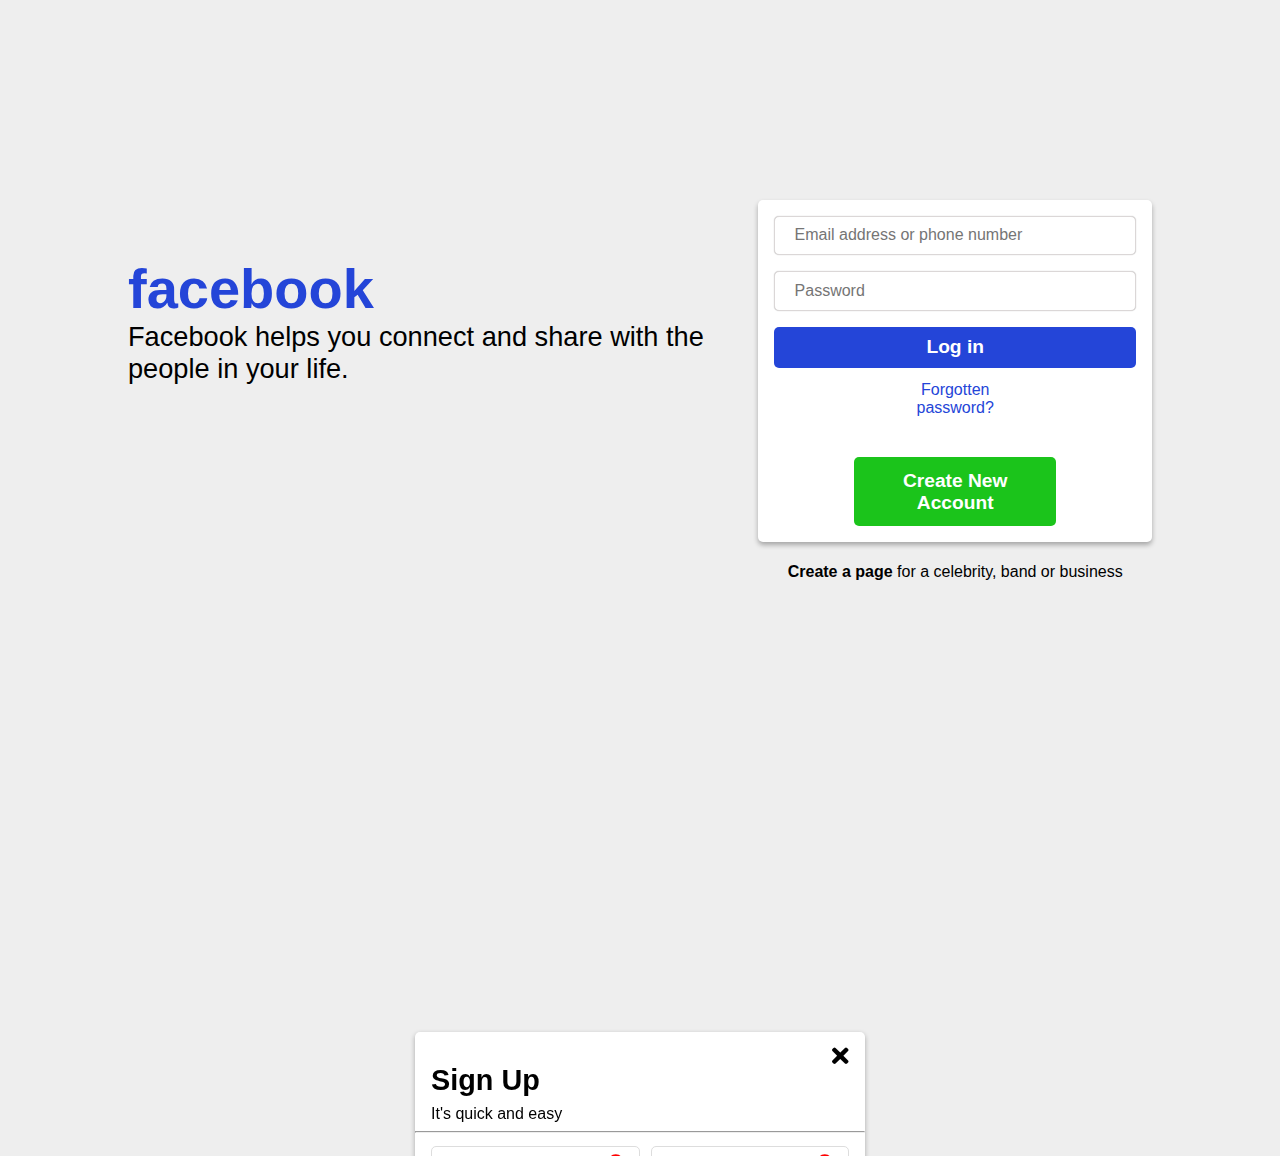
==== fbLogin/index.html @ 0520f0d1 "Added WIP files for fb login/signup form page" ====
<!DOCTYPE html>
<html lang="en">
<head>
    <meta charset="UTF-8">
    <meta name="viewport" content="width=device-width, initial-scale=1.0">
    <link rel="stylesheet" href="../fontawesome/all.css">
    <link rel="stylesheet" href="style.css">
    <title>Facebook: Login</title>
</head>
<body>
    <section class="loginContainer">
        <div id="first">
            <h2 id="title">facebook</h2>
            <p>Facebook helps you connect and share with the people in your life.</p>
        </div>
        <div id="second">
            <div class="loginBox">
                <form action="">
                    <input type="text" placeholder="Email address or phone number" id="userId">
                    <input type="password" placeholder="Password" id="password">
                    <button type="submit" id="login">Log in</button>
    
                    <a href="#" id="forget">Forgotten password?</a>
    
                    <button id="create">Create New Account</button>
                </form>
            </div>
            <p id="cPage"><span id="page"><a href="#">Create a page</a></span> for a celebrity, band or business</p>
        </div>
        
    </section>


    <section class="signInContainer hide">
        <button id="closeBtn"><i class="fas fa-times"></i></button>
        <div id="intro">
            <h2>Sign Up</h2>
            <p>It's quick and easy</p>
            <hr id="line">
        </div>
        <div>
            <form action="" class="signForm">
                <div id="names">
                    <div class="name">
                        <input type="text" name="firstname" placeholder="First name" id="firstname" >
                    <span id="span"><i class="fas fa-exclamation-circle"></i></span>
                    </div>
                    <div class="name surname">
                        <input type="text" name="surname" placeholder="Surname" id="surname">
                        <span id="span"><i class="fas fa-exclamation-circle"></i></span>
                    </div>
                    
                </div>
                <div class="name">
                    <input type="text" placeholder="Mobile number or email address" id="mobileEmail">
                    <span id="span"><i class="fas fa-exclamation-circle"></i></span>
                </div>
                <div class="name">
                    <input type="password" name="password" placeholder="New password" id="newPassword">
                    <span id="span"><i class="fas fa-exclamation-circle"></i></span>
                </div>

                <!-- Date Picker -->
                <div class="name birth">
                    <p>Date of birth<i class="fas fa-question-circle"></i></p>
                    <span id="span2"><i class="fas fa-exclamation-circle"></i></span>  
                </div>
                              
                <div class="fallbackDatePicker">
                    <div>
                      <select id="day" name="day">
                      </select>
                    </div>
                    <div>
                      
                      <select id="month" name="month">
                        <option value="month">Month</option>
                        <option>January</option>
                        <option>February</option>
                        <option>March</option>
                        <option>April</option>
                        <option>May</option>
                        <option>June</option>
                        <option>July</option>
                        <option>August</option>
                        <option>September</option>
                        <option>October</option>
                        <option>November</option>
                        <option>December</option>
                      </select>
                    </div>
                    <div>
                      <select id="year" name="year">
                          <option value="year">Year</option>
                      </select>
                    </div>
                  </div>

                
                  <div class="name introGender">
                    <p>Gender<i class="fas fa-question"></i></p>
                    <span id="span3"><i class="fas fa-exclamation-circle"></i></span>
                  </div>
                <div class="genders">
                    <div>
                        <label for="female">Female</label>
                        <input type="radio" name="Gender" id="feale" value="female">
                    </div>
                    
                    <div>
                        <label for="male">Male</label>
                        <input type="radio" name="Gender" id="male" value="male">
                    </div>

                    <div>
                        <label for="custom">Custom</label>
                        <input type="radio" name="Gender" id="custom" value="male">
                    </div>

                    
                </div>

                <input type="text" name="optional" id="customGender" placeholder="Gender(optional)">

                <button type="submit" id="signUp">Sign Up</button>
            </form>
        </div>
    </section>

        
        


    <div class="spacer">
        
    </div>
    <script src="./datepicker.js"></script>
    <script src="./app.js"></script>
</body>
</html>
---- fbLogin/style.css ----
* {
    margin: 0;
    padding: 0;
    box-sizing: border-box;
}
:root {
    --fbColor: rgb(36, 69, 216);
}
body {
    background-color: #eee;
    font-family: Tahoma,sans-serif;
    height: 100vh;
    overflow: hidden;
}

.hide {
    /* display: none; */
    transform: translateY(100vh);
}

.active {
    transform: translateY(0px);
}
.loginContainer {
    width: 80%;
    display: grid;
    grid-template-columns: 1.5fr 1fr;
    gap: 2.5rem;
    /* align-items: center; */
    margin: 20% auto;
}

#title {
    font-size: 3.5rem;
    color: var(--fbColor);
}

#title ~ p {
    font-size: 1.7rem;
}

#second {
    position: relative;
    bottom: 3.5rem;
}
.loginBox {
    width: 100%;
    display: flex;
    flex-direction: column;
    /* align-items: center; */
    background-color: white;
    padding: 1rem;
    box-shadow: 0px 3px 5px rgba(0, 0, 0, 0.3);
    border-radius: 5px;
}

.loginBox input {
    display: block;
    width: 100%;
    padding: 0.7rem;
    margin-bottom: 1rem;
    /* outline-color: red; */
    border: 1px solid rgb(219, 215, 215);
    box-shadow: 0px 0px 1px rgba(0, 0, 0, 0.3);
    border-radius: 5px;
}

.loginBox input::placeholder {
    padding-left: 0.5rem;
    font-size: 1rem;
}

#login {
    width: 100%;
    padding: 0.6rem;
    background: var(--fbColor);
    border: none;
    border-radius: 5px;
    color: #fff;
    font-size: 1.2rem;
    font-weight: 600;
    cursor: pointer;
}

#forget {
    display: block;
    width: 40%;
    margin: 0.8rem auto 2.5rem;
    text-align: center;
    font-family: inherit;
    text-decoration: none;
    color: var(--fbColor);
}

#create {
    display: block;
    width: 56%;
    margin: 0 auto;
    padding: 0.8rem;
    background-color: rgb(27, 196, 27);
    color: #fff;
    font-size: 1.2rem;
    font-weight: 550;
    border: none;
    border-radius: 5px;
    cursor: pointer;
    transition: background 0.4s ease;
}
#create:hover {
    background: rgb(36, 151, 36);
}
#create:focus, #login:focus {
    outline: none;
}
p#cPage {
    padding: 1.3rem;
    text-align: center;
}

#page a {
    text-decoration: none;
    color: black;
    font-weight: 700;
}

.signInContainer {
    position: fixed;
    width: 450px;
    margin: auto auto 3rem;
    height: 80vh;
    background-color: #fff;
    border-radius: 5px;
    box-shadow: 0px 2px 5px rgba(0, 0, 0, 0.3);
    top: 0; bottom: 0; right: 0; left: 0;
    padding: 2rem 1rem;
    transition: transform 1s ease;
}

#closeBtn {
    position: absolute;
    top: 0.7rem;
    right: 1rem;
    border: none;
    font-size: 1.5rem;
    background: transparent;
    cursor: pointer;
}
#closeBtn:focus {
    outline: none;
}


#line {
    margin: 0 -1rem;
}
#intro h2 {
    font-size: 1.8rem;
}
#intro p {
    font-size: 1rem;
    margin: 0.5rem 0;
}

input {
    border-radius: 5px;
    border: 1px solid #ddd;
    margin-bottom: 0.8rem;
}

.signForm {
    display: flex;
    flex-direction: column;
    width: 100%;
}

.signForm #names {
    display: grid;
    grid-template-columns: 1fr 1fr;
    /* column-gap: 2rem; */
    margin: 0.8rem 0;
    padding-right: 0rem;
}

.signForm #names input {
    padding: 0.7rem;
}
.signForm input {
    padding: 0.7rem;
    width: 100%;
}
.name {
    position: relative;
}

.surname {
    margin-left: 0.7rem;
}

#span {
    position: absolute;
    top: 0.5rem;
    right: 1rem;
}

#span2 {
    position: absolute;
    right: 1rem;
    top: -0.2rem;
}

#span3 {
    position: absolute;
    right: 1rem;
    top: 0.2rem;
}

.birth p {
    font-size: 0.8rem;
    margin-bottom: 0.2rem;
}
.fallbackDatePicker > div{
    /* outline: 1px solid red; */
    width: 31%;
    display: inline-block;
    text-align: center;
    margin-right: 0.4rem;

    /* grid-template-columns: 1fr 1fr 1fr; */
}

.fallbackDatePicker > div select{
    width: 100%;
    padding: 0.3rem;
}

.introGender p {
    font-size: 0.8rem;
    margin-top: 0.3rem;
    margin-bottom: 0.3rem;
}

.fa-exclamation-circle {
    color: red;
}

.genders {
    display: flex;
    flex-direction: row;
}

.genders > div {
    outline: 1px solid #ddd;
    box-shadow: 0px 0px 5px rgba(0, 0, 0, 0.3);
    width: 30%;
    display: grid;
    /* justify-content: center; */
    /* align-items: center; */
    grid-template-columns: 1fr 1fr;
    margin: 0 auto;
    padding-left: 0.4rem;
}
.genders > div label{
    margin-top: 0.3rem;
}

.genders > div input{
    margin-top: 0.5rem;
}

#customGender {
    margin-top: 1rem;
}

#signUp {
    width: 40%;
    margin: 1rem auto;
    padding: 0.6rem;
    border: none;
    background: rgb(27, 196, 27);
    border-radius: 5px;
    color: #fff;
    font-size: 1.2rem;
    font-weight: 600;
    cursor: pointer;
    transition: background 0.4s ease;
}

#signUp:focus {
    outline: none;
}

#signUp:hover {
    background: rgb(36, 151, 36);
}
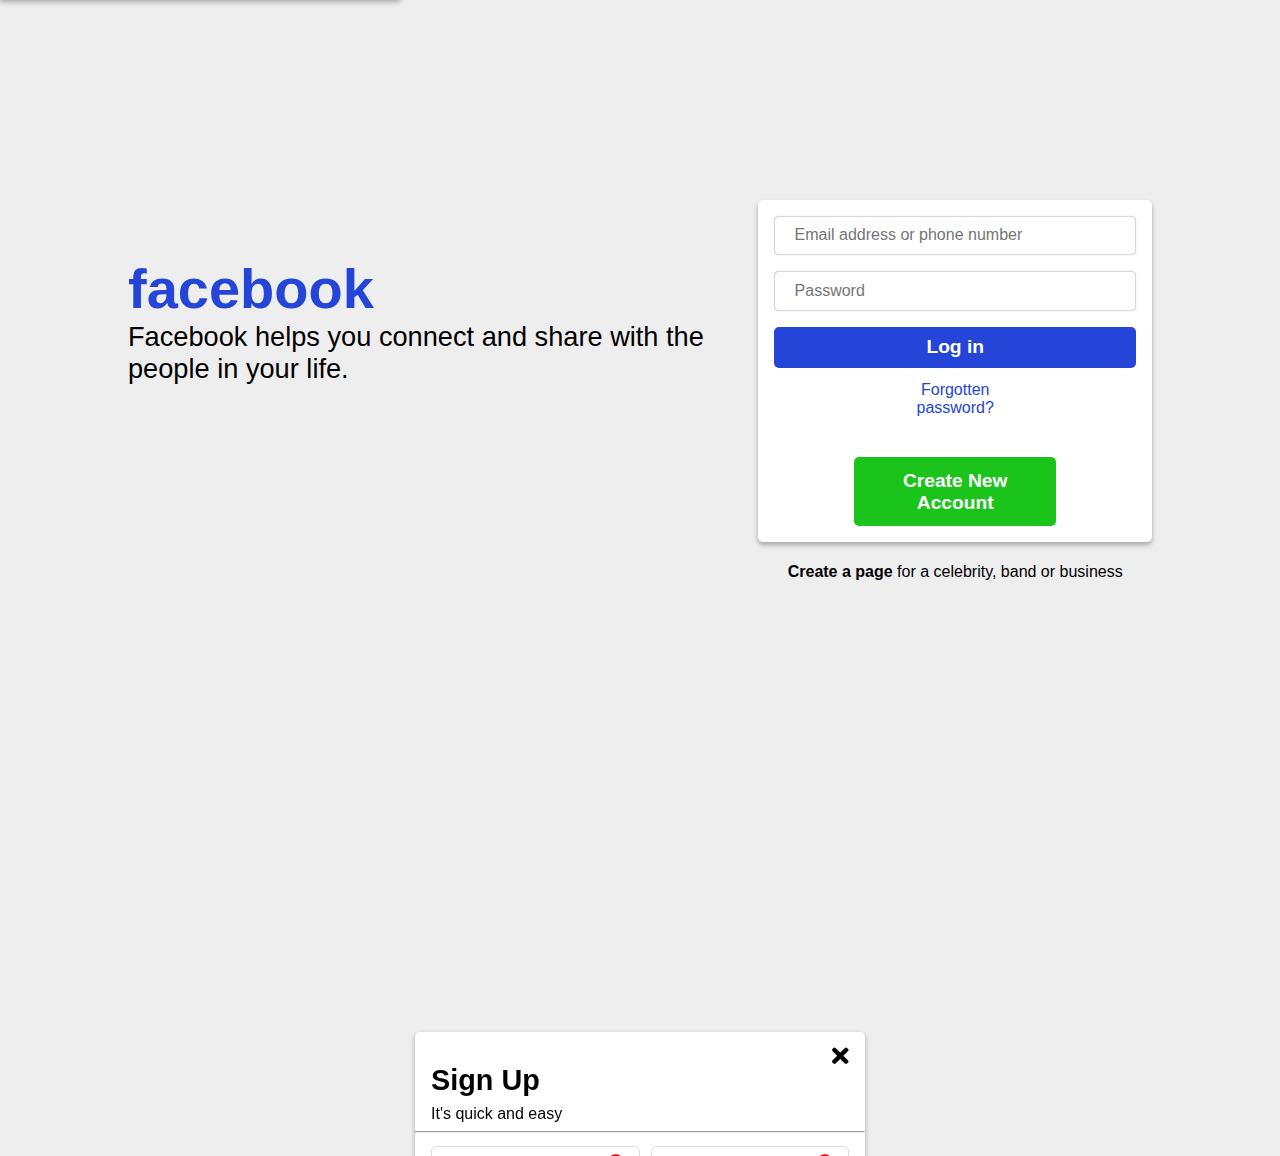
==== commit 4fb8f757: "Finished fb login functionalities" ====
--- a/fbLogin/index.html
+++ b/fbLogin/index.html
@@ -8,6 +8,9 @@
     <title>Facebook: Login</title>
 </head>
 <body>
+    <div id="welcome" class="hide2">
+        <p>Welcome Back to facebook</p>
+    </div>
     <section class="loginContainer">
         <div id="first">
             <h2 id="title">facebook</h2>
@@ -15,9 +18,11 @@
         </div>
         <div id="second">
             <div class="loginBox">
-                <form action="">
+                <form action="" id="loginForm">
+                    <p class="loginError off-display" id="emailNoError">wrong email/phone no</p>
                     <input type="text" placeholder="Email address or phone number" id="userId">
-                    <input type="password" placeholder="Password" id="password">
+                    <p class="loginError off-display" id="pwdError">Password length must be greater than 5</p>
+                    <input type="password" placeholder="Password" id="userPassword">
                     <button type="submit" id="login">Log in</button>
     
                     <a href="#" id="forget">Forgotten password?</a>
--- a/fbLogin/style.css
+++ b/fbLogin/style.css
@@ -11,15 +11,19 @@
     font-family: Tahoma,sans-serif;
     height: 100vh;
     overflow: hidden;
+    /* display: none; */
 }
 
 .hide {
     /* display: none; */
     transform: translateY(100vh);
 }
+.hide2 {
+    transform: translateY(-100%);
+}
 
 .active {
-    transform: translateY(0px);
+    transform: translateY(0%);
 }
 .loginContainer {
     width: 80%;
@@ -65,6 +69,11 @@
     border-radius: 5px;
 }
 
+.loginBox input:focus {
+    outline: none;
+    box-shadow: 0px 0px 3px rgba(0, 0, 0, 0.3);
+}
+
 .loginBox input::placeholder {
     padding-left: 0.5rem;
     font-size: 1rem;
@@ -80,6 +89,10 @@
     font-size: 1.2rem;
     font-weight: 600;
     cursor: pointer;
+    /* transition: background 0.1s ease; */
+}
+#login:hover {
+    background: rgb(87, 103, 175);
 }
 
 #forget {
@@ -282,7 +295,7 @@
     font-size: 1.2rem;
     font-weight: 600;
     cursor: pointer;
-    transition: background 0.4s ease;
+    /* transition: background 0.4s ease; */
 }
 
 #signUp:focus {
@@ -293,3 +306,27 @@
     background: rgb(36, 151, 36);
 }
 
+#welcome{
+    position: fixed;
+    background-color: white;
+    padding: 1rem;
+    box-shadow: 0px 2px 5px rgba(0, 0, 0, 0.3);
+    top: 0;
+    width: 400px;
+    text-align: center;
+    transition: transform 0.2s ease;
+}
+
+.off-display{
+    display: none;
+}
+
+.loginError {
+    background: rgba(248, 24, 8, 0.4);
+    color: red;
+    text-align: center;
+    padding: 0.3rem;
+    margin-bottom: 0.3rem;
+    font-size: 1.2rem;
+}
+
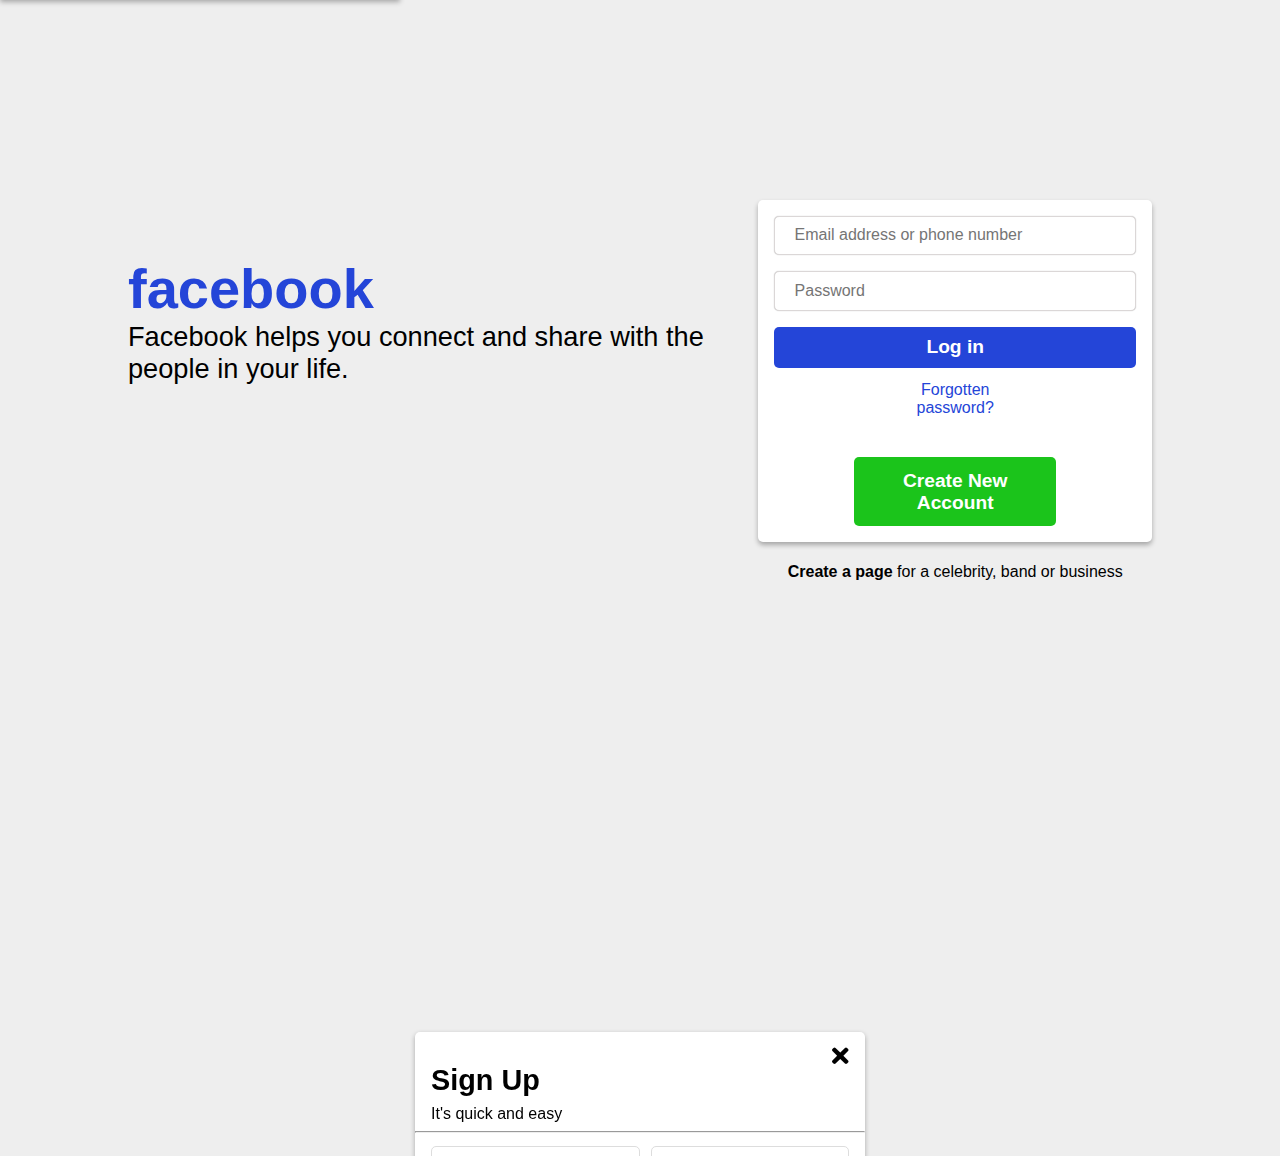
==== commit 6a89c9da: "Added finished fb signup functionalities" ====
--- a/fbLogin/index.html
+++ b/fbLogin/index.html
@@ -48,27 +48,27 @@
                 <div id="names">
                     <div class="name">
                         <input type="text" name="firstname" placeholder="First name" id="firstname" >
-                    <span id="span"><i class="fas fa-exclamation-circle"></i></span>
+                        <span id="span" class="fnameDanger off-display"><i class="fas fa-exclamation-circle"></i></span>
                     </div>
                     <div class="name surname">
                         <input type="text" name="surname" placeholder="Surname" id="surname">
-                        <span id="span"><i class="fas fa-exclamation-circle"></i></span>
+                        <span id="span" class="surnameDanger off-display"><i class="fas fa-exclamation-circle"></i></span>
                     </div>
                     
                 </div>
                 <div class="name">
                     <input type="text" placeholder="Mobile number or email address" id="mobileEmail">
-                    <span id="span"><i class="fas fa-exclamation-circle"></i></span>
+                    <span id="span" class="emailNoDanger off-display"><i class="fas fa-exclamation-circle"></i></span>
                 </div>
                 <div class="name">
                     <input type="password" name="password" placeholder="New password" id="newPassword">
-                    <span id="span"><i class="fas fa-exclamation-circle"></i></span>
+                    <span id="span" class="newPwdDanger off-display"><i class="fas fa-exclamation-circle"></i></span>
                 </div>
 
                 <!-- Date Picker -->
                 <div class="name birth">
                     <p>Date of birth<i class="fas fa-question-circle"></i></p>
-                    <span id="span2"><i class="fas fa-exclamation-circle"></i></span>  
+                    <span id="span2" class="dobDanger off-display"><i class="fas fa-exclamation-circle"></i></span>  
                 </div>
                               
                 <div class="fallbackDatePicker">
@@ -104,7 +104,7 @@
                 
                   <div class="name introGender">
                     <p>Gender<i class="fas fa-question"></i></p>
-                    <span id="span3"><i class="fas fa-exclamation-circle"></i></span>
+                    <span id="span3" class="genderDanger off-display"><i class="fas fa-exclamation-circle"></i></span>
                   </div>
                 <div class="genders">
                     <div>
@@ -119,13 +119,13 @@
 
                     <div>
                         <label for="custom">Custom</label>
-                        <input type="radio" name="Gender" id="custom" value="male">
+                        <input type="radio" name="Gender" id="custom" value="custom">
                     </div>
 
                     
                 </div>
 
-                <input type="text" name="optional" id="customGender" placeholder="Gender(optional)">
+                <input type="text" name="optional" id="customGender" class="off-display" placeholder="Gender(optional)">
 
                 <button type="submit" id="signUp">Sign Up</button>
             </form>
--- a/fbLogin/style.css
+++ b/fbLogin/style.css
@@ -180,6 +180,13 @@
     margin-bottom: 0.8rem;
 }
 
+.signForm input:focus {
+    outline: none;
+}
+.signForm select:focus {
+    outline: none;
+}
+
 .signForm {
     display: flex;
     flex-direction: column;
@@ -243,7 +250,10 @@
 
 .fallbackDatePicker > div select{
     width: 100%;
-    padding: 0.3rem;
+    padding: 0.5rem;
+    border: 1px solid #ddd;
+    box-shadow: 0px 0px 3px rgba(0, 0, 0, 0.3);
+    border-radius: 5px;
 }
 
 .introGender p {
@@ -262,7 +272,7 @@
 }
 
 .genders > div {
-    outline: 1px solid #ddd;
+    border: 1px solid #ddd;
     box-shadow: 0px 0px 5px rgba(0, 0, 0, 0.3);
     width: 30%;
     display: grid;
@@ -271,6 +281,7 @@
     grid-template-columns: 1fr 1fr;
     margin: 0 auto;
     padding-left: 0.4rem;
+    border-radius: 5px;
 }
 .genders > div label{
     margin-top: 0.3rem;
@@ -286,7 +297,7 @@
 
 #signUp {
     width: 40%;
-    margin: 1rem auto;
+    margin: 2rem auto 1rem;
     padding: 0.6rem;
     border: none;
     background: rgb(27, 196, 27);
@@ -327,6 +338,7 @@
     text-align: center;
     padding: 0.3rem;
     margin-bottom: 0.3rem;
-    font-size: 1.2rem;
-}
-
+    font-size: 1.2rem;;
+}
+
+
